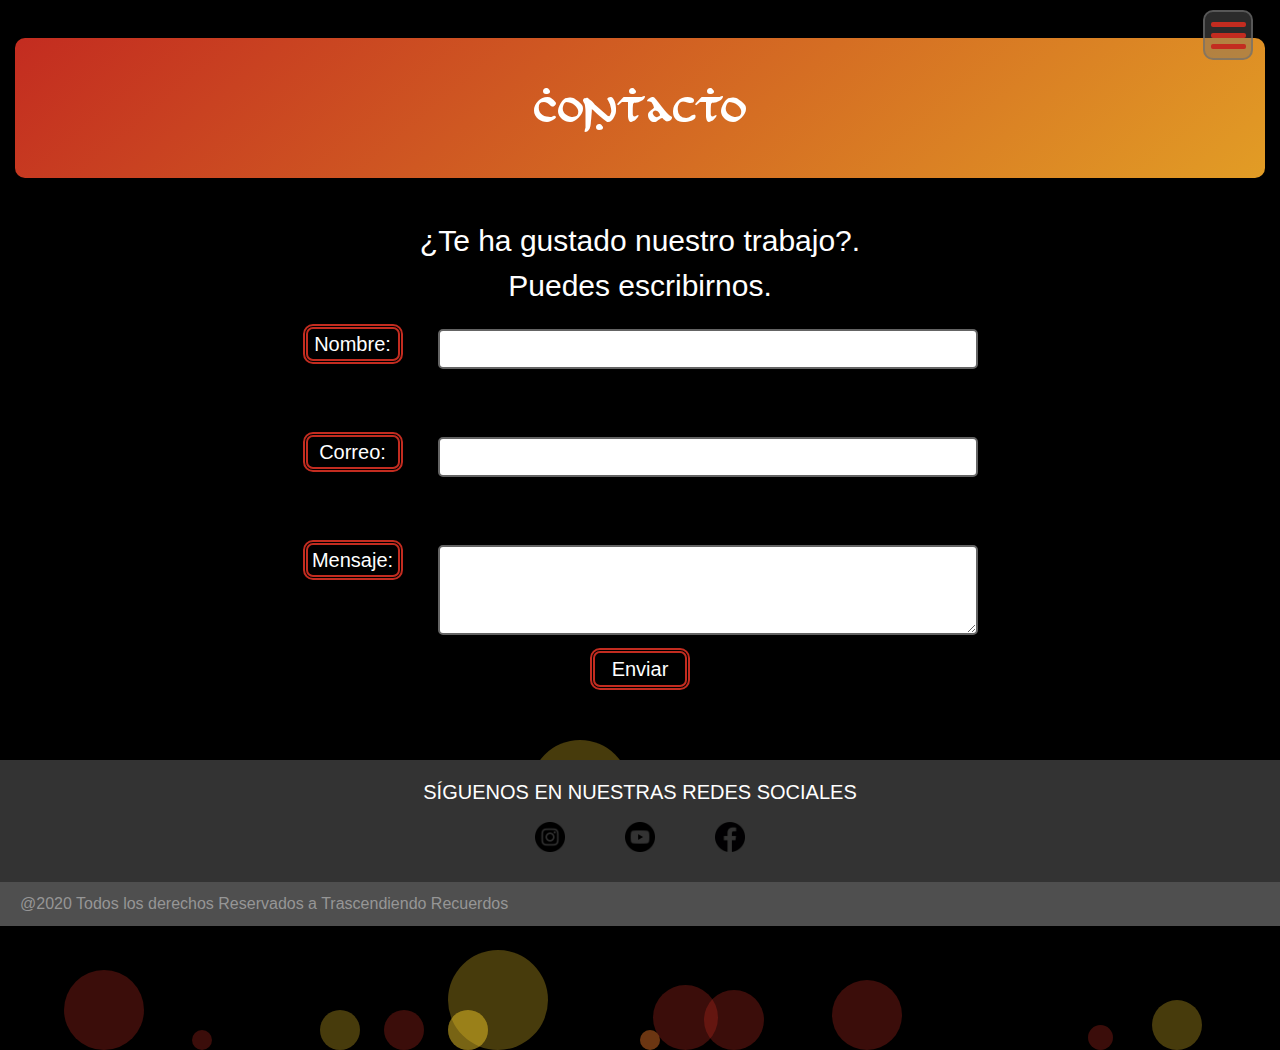
==== contacto.html @ 5413ba05 "aqui vamos" ====
<!DOCTYPE html>
<html lang="es">
<head>
    <meta charset="UTF-8">
    <meta name="viewport" content="width=device-width, initial-scale=1.0">

    <!-- boststrap -->
    <link rel="stylesheet" href="style´s/bootstrap.min.css">
    <!-- css -->
    <link rel="stylesheet" href="style´s/style.css">
    <!-- animate -->
    <link rel="stylesheet" href="https://cdnjs.cloudflare.com/ajax/libs/animate.css/4.1.1/animate.min.css"/>


    <title>Trascendiendo Recuerdos</title>
    <link rel="icon" href="images/iconlogo.png">

</head>
<body>
<!-- loading -->
<div class="contenedor_loader">
    <div class="loader"></div>
</div>
<!-- menu -->
    <div class="hamburger">
        <div class="_layer -top"></div>
        <div class="_layer -mid"></div>
        <div class="_layer -bottom"></div>
    </div>
    <nav class="menuppal" id="firsorder">
        <ul>
          <li><a href="./inicio.html">Inicio</a></li>
          <li><a href="./nosotros.html">Nosotros</a></li>
          <li><a href="./contenido.html">Contenido</a></li>
          <li><a href="./galeria.html">Galeria</a></li>
          <!-- <li><a href="">Contacto</a></li> -->
        </ul>
      </nav>
<!-- cierre menu -->


<!-- contacto -->
<div class="titulos col-lg-12 col-md-12 col-sm-12"><h1>Contacto</h1></div>

    
            
<!-- Formlario principal -->
    <div class="fondocontacto">
            <div class="col-lg-7 col-md-6 col-sm-12 formulario">
                <p class="cont">¿Te ha gustado nuestro trabajo?. <br> Puedes escribirnos.</p>
                <div class="burbujas">
                    <div class="burbuja"></div>
                    <div class="burbuja"></div>
                    <div class="burbuja"></div>
                    <div class="burbuja"></div>
                    <div class="burbuja"></div>
                    <div class="burbuja"></div>
                    <div class="burbuja"></div>
                    <div class="burbuja"></div>
                    <div class="burbuja"></div>
                    <div class="burbuja"></div>
                    <div class="burbuja"></div>
                    <div class="burbuja"></div>
                    <div class="burbuja"></div>
                    <div class="burbuja"></div>
                    <div class="burbuja"></div>
                </div>
                
                <form id="form">                   
                    <div class="col-lg-12 col-md-12 col-sm-12 formweb">    
                        <div class="contenedorForm">
                            <label for="nombre">Nombre:</label>
                            <input class="campoTexto" type="text" required id="nombre" name="nombre">
                        </div>
                        <div class="contenedorForm">
                            <label for="email">Correo:</label>
                            <input class="campoTexto" type="email" required id="email" name="mail">
                        </div>
                        <div class="contenedorForm">
                            <label for="mensaje">Mensaje:</label>
                            <textarea class="campoTexto" id="mensaje" required></textarea>
                        </div>
                        <input type="submit" value="Enviar" class="enviar-btn">                           
                    </div>
                    
    <!-- Formulario para móviles -->
                    <div id="formMobile">
                        <input type="radio" name="radio-1" class="radio" id="radioNombre">
                        <label for="radioNombre">Nombre:</label>
                        <input type="text" id="nombreMobile" class="campoTexto" required placeholder="nombre completo">
                        <input type="radio" name="radio-2" class="radio" id="radioEmail">
                        <label for="radioEmail">Correo:</label>
                        <input type="email" id="emailMobile" class="campoTexto" required placeholder="correo electronico">
                        <input type="radio" name="radio-3" class="radio" id="radioMensaje">
                        <label for="radioMensaje">Mensaje:</label>
                        <textarea id="mensajeMobile" class="campoTexto" required placeholder="mensaje.."></textarea>
                        <input type="submit" value="enviar" class="enviar-btn">
                    </div>
                </form>
            </div>
        
    

    <!-- redes sociales -->
                <!-- <div class="col-lg-12 col-md-12 col-sm-12 facebook">
                    <iframe src="https://www.facebook.com/plugins/page.php?href=https%3A%2F%2Fwww.facebook.com%2FTrascendiendo-Recuerdos-112455130474480&tabs&width=340&height=130&small_header=false&adapt_container_width=false&hide_cover=false&show_facepile=false&appId" width="340" height="130" style="border:none;overflow:hidden" scrolling="no" frameborder="0" allowfullscreen="true" allow="autoplay; clipboard-write; encrypted-media; picture-in-picture; web-share"></iframe>
                </div> -->
            <!-- <div class="col-lg-4 col-md-6 col-sm-12 redes">
                <div class="item">
                    <a href="https://www.instagram.com/trascendiendorecuerdos/?hl=es-la" target="blank">
                    <img src="SVG´S/instagram.svg"></a>
                </div>
                <div class="item">
                    <a href="https://www.youtube.com/channel/UCkAaKabxObjPV-yRqXWK7kQ" target="blank">
                    <img src="SVG´S/youtube.svg"></a>
                </div>
                <div class="item">
                    <a href="https://www.facebook.com/trascendiendo.recuerdos.3" target="blank">
                    <img src="SVG´S/facebook.svg"></a>
                </div>
            </div> -->
        </div>
        <div class="burbujas">
            <div class="burbuja"></div>
            <div class="burbuja"></div>
            <div class="burbuja"></div>
            <div class="burbuja"></div>
            <div class="burbuja"></div>
            <div class="burbuja"></div>
            <div class="burbuja"></div>
            <div class="burbuja"></div>
            <div class="burbuja"></div>
            <div class="burbuja"></div>
            <div class="burbuja"></div>
            <div class="burbuja"></div>
            <div class="burbuja"></div>
            <div class="burbuja"></div>
            <div class="burbuja"></div>
          </div>

        <footer>
            <h5>SÍGUENOS EN NUESTRAS REDES SOCIALES</h5>
                    
            <div class="redessocial">
                <a href="https://www.instagram.com/trascendiendorecuerdos/" target="blank"><img src="images/instagram.png" alt="instagram"></a>
                <a href="https://www.youtube.com/channel/UCkAaKabxObjPV-yRqXWK7kQ" target="blank"><img src="images//youtube.png" alt="youtube"></a>
                <a href="https://www.facebook.com/trascendiendo.recuerdos.3" target="blank"><img src="images//facebook.png" alt="facebook"></a>     
            </div>       
            <div class="col-lg-12 col-md-12 col-sm-12 container-footer">
                <div class="copyright">@2020 Todos los derechos Reservados a Trascendiendo Recuerdos</div>
            </div>      
        </footer>
        
<!-- cierre contacto -->


    <script src="js/scrip.js"></script>
    <script src="https://cdnjs.cloudflare.com/ajax/libs/jquery/3.4.1/jquery.min.js"></script>

</body>
</html>
---- style´s/style.css ----
*{
    box-sizing: border-box;
    display: block;
}
body{
    height: 100%;
    background-color: black;
    background-repeat: no-repeat;
    background-size: 100%;
    font-family: 'Lucida Sans', 'Lucida Sans Regular', 'Lucida Grande', 'Lucida Sans Unicode', 'Arial', Verdana, sans-serif;
}
::-webkit-scrollbar{
    width: 10px;
    background-color: gray;
}
::-webkit-scrollbar-thumb{
    background-color:#242424;
    border-radius: 10px;
}
/* tipografia First Order */
@font-face{
    font-family: 'firsorder';
    src: url(../tipografias/firstorder.ttf);
}
title{
    display: none;
}
/* titulo */
.titulos{
    width: 100%;
    display: flex;
    justify-content: center;
}
.titulos h1{
    background: linear-gradient(-40deg,#c32c20, #ecc227, #ecc227,#c32c20);
    background-size: 400% 400%;
    animation: gradient 10s ease infinite;
    font-family: 'firsorder';
    font-size: 50px;
    color: white;
    border-radius: 10px;
    margin: 20px 0;
    width: 100%;
    height: auto;
    padding: 40px;
    display: grid;
    align-content: center;
    text-align: center;
}
@keyframes gradient {
	0% {
		background-position: 0% 50%;
	}
	50% {
		background-position: 100% 50%;
	}
	100% {
		background-position: 0% 50%;
	}
}
/* loading */
.contenedor_loader{
    background-color: black;
    position: fixed;
    width: 100%;
    height: 105%;
    margin-top: -18px;
    z-index: 10000;
    transition: all 1.5s;
    display: flex;
    align-items: center;
    justify-content: center;
}
.loader, .loader::before, .loader::after{
    border-radius: 50%;
    width: 2.5em;
    height: 2.5em;
    color: #c32c20;
    animation: loader 2s infinite ease-in-out;
}
.loader{
    color: #ecc227;
    font-size: 15px;
    position: relative;
    animation-delay: -0.16s;
}
.loader::before, .loader::after{
    content: '';
    position: absolute;
    top: 0;
}
.loader::before{
    left: -3.5em;
    animation-delay: -0.32s;
}
.loader::after{
    left: 3.5em;
}
@keyframes loader{
    0%,
    80%{
        color: #c32c20;
        box-shadow: 0 2.5em 0 -1.5em;
    }
    40%{
        color: #ecc227;
        box-shadow: 0 2.5em 0 0;
    }
    60%{
        color: #c32c20;
    }
}
/* menu */
.hamburger{
    position: fixed;
    background-color: unset;
    border: solid 2px  rgba(111, 111, 111, 0.652);
    background-color: rgba(111, 111, 111, 0.385);
    border-radius: 10px;
    left: 94%;
    top: 10px;
	height: 50px;
	width: 50px;
	padding: 10px 6px;
	z-index: 1000;
	cursor: pointer;
}
.hamburger.is-active{
  background-color: unset;
}
._layer{
    background: #c32c20;
    border-radius: 2px;
	margin-bottom: 6px;
	width: 35px;
	height: 5px;
	opacity: 1;
	-webkit-transition: all 0.5s;
	transition: all 0.5s;
}
.hamburger:hover .-top{
	-webkit-transform:translateY(-80%); /*no eliminar*/
	-ms-transform:translateY(-80%); /*no eliminar*/
	transform:translateY(-80%); /*no eliminar*/
}
.hamburger:hover .-bottom{
	-webkit-transform:translateY(80%); /*no eliminar*/
	-ms-transform:translateY(80%); /*no eliminar*/
	transform:translateY(80%); /*no eliminar*/
}
.hamburger.is-active .-top{
	-webkit-transform:translateY(100%) rotate(45deg); /*no eliminar*/
	-ms-transform:translateY(200%) rotate(45deg); /*no eliminar*/
	transform:translateY(200%) rotate(45deg); /*no eliminar*/
}

.hamburger.is-active .-mid{
	opacity:0; /*no eliminar*/
}
.hamburger.is-active .-bottom{
	-webkit-transform:translateY(-280%) rotate(135deg); /*no eliminar*/
	-ms-transform:translateY(-280%) rotate(135deg); /*no eliminar*/
	transform:translateY(-280%) rotate(135deg); /*no eliminar*/
}
.menuppal.is_active{
    transform: translate3d(0px, 55%, 0px); /*no eliminar*/
}
.menuppal{
    background-color: rgba(111, 111, 111, 0.652);
    border: double 5px white;
    border-radius: 20px;
    height: auto;
    width: 30%;
    left: 35%;
    overflow-y: scroll;
    position: fixed;
    transform: translate3d(-1000px, -100%, 0px);
    transition: 1s;
    overflow: hidden;
    z-index: 999;
}
.menuppal ul li { 
    list-style: none;
	text-align:center;
	font-size: 30px;
    margin-top: 10px;
    font-family: 'firsorder';
}
.menuppal ul li a{
    text-decoration:none;
    margin: 15px auto;
    color: #c32c20;
}
.menuppal ul li a:hover{
    text-decoration:none;
    color: #ecc227;
}
/* cierre menu */

/* inicio */
.fondoinicio{
    content: '';
    background-image: url(../images/Sótano.jpg);
    background-attachment: fixed;
    background-position: center;
    background-repeat: no-repeat;
    background-size: cover;
    filter: brightness(0.2);
    transition: all 1s ease-in-out;
}
.fondoinicio:hover{
    filter: brightness(1);
}
.logotipo{
    height: 640px;
    width: 100%;
    padding-top: 40px;
    animation: movimiento 5s linear infinite;
}
.logotipo img{
    display: flex;
    height: 500px;
    width: auto;
    margin-left: auto;
    margin-right: auto;
}
/* slider */
.slimages{
    background-color: unset;
    display: flex;
    justify-content: center;
    margin: 40px auto 0 auto;
}
#fotos{
    width: 400px;
    height: 400px;
    border-radius: 10px;
    border: double 4px #c32c20;
    animation: slide 15s infinite alternate;
    animation-play-state: running;
    animation-timing-function: linear;
    transition: all 2s ease;
    transition: all .5s ease-in-out;
}
#fotos:hover{
    animation-play-state: paused;
    transition: all .5s ease-in-out;
    transform: scale(1.3);
    z-index: 100;
}
@keyframes slide{
    0%{
        width: 300px;
        height: 400px;
        background-image: url(../images/lasombrerona.jpg);
        background-repeat: no-repeat;
        background-size: cover;
    }
    30%{
        width: 300px;
        height: 400px;
        background-image: url(../images/lasombrerona.jpg);
        background-repeat: no-repeat;
        background-size: cover;
    }
    40%{
        width: 300px;
        height: 400px;
        background-image: url(../images/juanmachete.jpg);
        background-repeat: no-repeat;
        background-size: cover;
    }
    50%{
        width: 300px;
        height: 400px;
        background-image: url(../images/juanmachete.jpg);
        background-repeat: no-repeat;
        background-size: cover;
    }
    60%{
        width: 300px;
        height: 400px;
        background-image: url(../images/latunda.jpg);
        background-repeat: no-repeat;
        background-size: cover;
    }
    70%{
        width: 300px;
        height: 400px;
        background-image: url(../images/latunda.jpg);
        background-repeat: no-repeat;
        background-size: cover;
    }
    90%{
        width: 300px;
        height: 400px;
        background-image: url(../images/venadodeoro.jpg);
        background-repeat: no-repeat;
        background-size: cover;
    }
    100%{
        width: 300px;
        height: 400px;
        background-image: url(../images/venadodeoro.jpg);
        background-repeat: no-repeat;
        background-size: cover;
    }
}

/* cierre */
.frase{
    text-align: center;
    padding: 50px;
    color: white;
    margin: 20px auto;
}
.frase h2{
    margin: 0 20px;
}
.manual{
    margin: 0 0 50px 0;
}
.libro{
    background-color: unset;
    display: flex;
    align-content: center;
    justify-content: center;
}
.libro embed{
    width: 100%;
    height: 400px;
}
@media screen and (max-width: 800px){
    .libro embed{
        width: 60%;
        height: 50vh;
    }
    .frase{
        padding: 5px;

    }
    .frase h2{
        font-size: 20px;
    }
}
/* cierre inicio */



/* nosotros */
/* .bannernos{
    background-image: url(../images/nosotrosbanner.jpg);
    height: 500px;
    width: 98%;
    margin: 0 auto;
    background-attachment: fixed;
    background-position: center;
    background-repeat: no-repeat;
    background-size: cover;
    margin-top: 20px;
} */
.nos{
    background-image: url(../images/nosotrosbanner.jpg);
    background-attachment: fixed;
    background-position: center;
    background-repeat: no-repeat;
    background-size: cover;
    padding: 10%;
}
.bannernos h1{
    font-family: firs order;
    font-size: 100px;
    display: flex;
    color: white;
    justify-content: center;
}
.informacion{
    background-color: black;
    display: block;
    align-items: center;
    width: 100%;
    height: auto;
    color: white;
    padding: 40px 0;
    /* border-bottom: solid 2px #ecc227;
    border-top: solid 2px #ecc227; */
    /* border-left: solid 2px  #c32c20;
    border-right: solid 2px  #c32c20; */
}
.informacion h2{
    margin: 30px;
    text-align: center;
}
.informacion p{
    font-size: 20px;
    text-align: center;
    margin: 50px 50px;
}
.contenedor1{
    display: flex;
    background-color: unset;
    margin-top: -20px;
}
.miviob{
    background-color: black;
    display: block;
    align-items: center;
    width: 100%;
    height: auto;
    left: 12%;
    color: white;
    border-bottom: solid 2px #c32c20;
    border-top: solid 2px #c32c20;
    border-left: solid 2px  #ecc227;
    border-right: solid 2px  #ecc227;
}
.miviob h4{
    text-align: center;
    margin: 30px auto;
}
.miviob p{
    text-align: center;
}
.miviob:hover{
    background: rgb(150, 150, 150);
    color: white;
    transform: scale(1.3);
    transition: all 1s ease;
    position: relative;
    z-index: 30;
}
.equipo{
    margin: 50px 0;
}
/*targetas*/
.contenedor{
    display: grid;
    grid-template-columns: repeat(3, 1fr);
    padding: 20px 100px;
    width: 100%;
    height: auto;
    align-content: center;
    text-align: center;
    /* justify-items: center;
    align-items: center; */
}
.card{
    width: 300px;
    height: 300px;
    overflow: hidden;
    margin: 5px auto;
    padding: 10px 15px;
    border-radius: 2%;
    border: solid 2px rgba(255, 0, 0, 0.145);
    transition: all .5s ease;
    box-shadow: 0px 1px 5px 0px  #c32c20;
    text-align: center;
    background: linear-gradient(-135deg,  #c32c20, #ecc227);
}
.card:hover{
    height: 450px;
    width: 280px;
    border-radius: 5px;
    box-shadow: 0px 2px 10px  rgba(255, 0, 0, 0.145);
}
.card-encabezado img{
    position: relative;
    border-radius: 50%;
    display: block;
    width: 90%;
    height: 85%;
    border-top: 8px solid #c32c20;
    border-bottom: 8px solid #9b231a;
    object-fit: cover;
    margin: auto;
    transition: all 0.5s ease;
}
.card-iconos{
    width: 100%;
    height: auto;
    display: flex;
    margin-top: 0px;
    justify-content: center;
    position: relative;
    list-style: none;
}
.card-iconos img{
    width: 80%;
    height: auto;
    margin-top: 10px;
}
.card-iconos li{
    border-radius: 50%;
    height: 50px;
    width: 50px;
    padding-left: 8px;
    padding-top: 0px;
    margin-top: -20px;
    margin-bottom: 15px;
    text-align: center;
    transform: scale(0);
    transition: all 0.5s ease;
    border-bottom: solid 2px rgba(255, 255, 255, 0.707);
}
.desplazar{
    opacity: 0;
    transition: all .5s ease;
    transform: translateY(-45px);
}
.agrandar{
    transform: scale(0);
    opacity: 0;
    transition: all .5s ease;
}
.card:hover .agrandar{
    opacity: 1;
    transform: scale(1);
}
.card:hover .desplazar{
    opacity: 1;
    transform: translateY(0px);
}
.card-iconos li a{
    color: white;
    width: 100%;
    height: auto;
    border-radius: 50%;
    display: block;
    transition: all 0.5 ease;
}
.fas{
    color: black;
    text-decoration: none;
}
.card-iconos li a:hover{
    transform: scale(1.2);
}
.card-iconos li:nth-child(1){
    transition-delay: 0.2s;
}
.card-iconos li:nth-child(2){
    transition-delay: 0.3s;
}
.card-iconos li:nth-child(3){
    transition-delay: 0.4s;
}
.desplazar:nth-child(1){
    transition-delay: .1s;
}
.desplazar:nth-child(2){
    transition-delay: .2s;
}
.desplazar:nth-child(3){
    transition-delay: .4s;
}
.info-personal:nth-child(1){
    font-size: 20px;
    font-weight: bold;
    margin-top: -40px;
    margin-bottom: 10px;
}
.info-personal:nth-child(3){
    margin-top: -8px;
}
.card-acciones{
    text-align: center;

}
.botones{
    font-size: 15px;
    font-family: firs order;
    border: solid 2px #c32c20;
    border-radius: 50px;
    box-shadow: 0 0 4px #ecc227;
    width: 50%;
    height: auto;
    margin: auto;
    display: flex;
    align-items: center;
    justify-content: center;
    background: linear-gradient(100deg,#ecc227, #c32c20);
}
.botones:hover{
    cursor: pointer;
    width: 80%;
    height: 30px;
    font-size: 20px;
}
/* cierre nosotros */



/* contenido */
.cajv{
    background-color: unset;
    display: flex;
    margin: 10px 10px;
}
.video-gallery{
    background-color: unset;
    height: 600px;
    width: 60%;
    display: inline;

}
iframe{
    background-color: unset;
    position: absolute;
	height: 500px;
    width: 118%;
    align-content: center;
}
.video{
    background-color: unset;
    height: auto;
    max-height: 500px;
    margin: 10px 0px;
	opacity: 0;
    position: absolute;
}
input[type="radio"]{
	opacity: 0;
	position: fixed;
}
.pites{
    background-color: rgb(115, 115, 115, .5);
    border: double 5px red;
    border-radius: 10px;
    width: 120px;
    color: white;
	font-size: 30px;
	padding: 0 10px;
    position: relative;
    margin-left: 50px;
    z-index: 50;
    cursor: pointer;
}
.pites:hover{
    transform: scale(1.1);
    transition: all .5s ease;
}
input[type="radio"]:checked+label{
    color: #ecc227;
}
:before content{
    left: 0;
	top: 12px;
	position: absolute;
}
:after content{
    clear: both;
	display: table;
}
#video-1:checked ~ .video-1, #video-2:checked ~ .video-2, #video-3:checked ~ .video-3{
	display: block;
    height: auto;
	opacity: 1;
	width: 50%;
}
.sinopsis{
    background-color: unset;
    color: white;
    text-align: center;
    font-size: 20px;
    width: 40%;
    height: auto;
    padding: 0 auto;
    top: 20px;
    padding: 100px 50px;
}
.sinopsis h4{
    font-size: 40px;
    margin: 0 50px;
}
.tiperso{
    margin: 50px 0;
}
.unay{
    width: 100%;
    height: auto;
    text-align: center;
    border-bottom: double 5px  #c32c20;
}
.unay img{
    width: 28%;
    height: auto;
    margin: 0 80px;
    float: left;
}
.unay p{
    font-size: 20px;
    color: white;
    margin-right: 30px;
    text-align: right;
}
.unay h4{
    font-size: 40px;
    color: white;
    margin: 0 0 50px 0;
}
.mandingas{
    width: 100%;
    height: auto;
    text-align: center;
    margin: 100px 0;
    border-bottom: double 5px  #c32c20;
}
.mandingas img{
    width: 20%;
    height: auto;
    margin: 0 80px;
    float: right;
}
.mandingas p{
    font-size: 20px;
    color: white;
    margin-left: 30px;
    text-align: left;
}
.mandingas h4{
    font-size: 40px;
    color: white;
    margin: 0 0 50px 0;
}
/* transformaciones */
.cajPer{
    background-color: unset;
    display: flex;
    margin: 10px 10px;
}
.animales{
    background-color: unset;
    height: auto;
    width: 100%;
    display: inline;
}
.animales img{
    width: 20%;
    height: auto;
}
.animal img{
    background-color: unset;
    position: absolute;
	height: auto;
    width: 100%;
    align-content: center;
}
.animal{
    background-color: unset;
    /* width: 100%;
    height: auto; */
    max-height: 500px;
	opacity: 0;
    position: absolute;
}
input[type="radio1"]{
	opacity: 0;
	position: fixed;
}
.tones{
    background-color: rgb(115, 115, 115, .5);
    border: double 2px red;
    border-radius: 50%;
    width: 60px;
    height: 60px;
    position: relative;
    padding: 4px;
    margin: 0 20px;
    cursor: pointer;
}
.tones img{
    width: 45px;
    height: auto; 
}
.tones:hover{
    transform: scale(1.1);
    transition: all .5s ease;
}
#animal-1:checked ~ .animal-1, #animal-2:checked ~ .animal-2, #animal-3:checked ~ .animal-3, #animal-4:checked ~ .animal-4{
    display: block;
    position: absolute;
    margin-top: 20px;
    height: auto;
	opacity: 1;
    width: 90%;
    transition: all 2s ease;
}
.hada{
    background-color: unset;
    color: white;
    text-align: center;
    width: 100%;
    height: auto;
    padding: 0 auto;
}
.hada h4{
    font-size: 40px;
    margin: 0 0 50px 0;
}
.hada p{
    font-size: 20px;
    text-align: right;
    margin-right: 20px;
}
@media (max-width: 800px){
    .cajv{
        display: block;
    }
    .video-gallery{
        height: 380px;
        width: 100%;
        display: flex;
    }
    iframe{
        margin-top: 40px;
        height: 300px;
        width: 200%;
    }
    .pites{
        font-size: 20px;
        margin-left: 10px;
        height: 35px;
    }
    .sinopsis{
        font-size: 20px;
        width: 100%;
        padding: 0 5px;
    }
    .unay img{
        width: 100%;
        height: auto;
        margin: 0 0;
    }
    .mandingas img{
        width: 100%;
        height: auto;
        margin: 0 0;
    }
    .unay p{
        margin: 0 5px;
        font-size: 15px;
        text-align: center;
    }
    .mandingas p{
        margin: 0 5px;
        font-size: 15px;
        text-align: center;
    }
    .hada p{
        margin: 0 5px;
        font-size: 15px;
        text-align: center;
    }
    .cajPer{
        background-color: unset;
        display: grid;
        margin: 0px 0px;
    }
    .animales{
        background-color: unset;
        height: 60vh;
        width: 100%;
        display: inline-flex;
    }
    .tones{
        width: 50px;
        height: 50px;
        padding: 1px;
        margin: 0 auto;
    }
    .animal img{
        height: auto;
        width: 100%;
        margin: 50px 0;
    }
}
/* cierre */


/* fondo galeria */
.burbuja{
    border-radius: 50%;
    opacity: 0.3;
    position: absolute;
    z-index: -5;
    bottom: -150px;
    animation: burbujas 3s linear infinite;
}
.burbuja:nth-child(1){
    width: 80px;
    height: 80px;
    left: 5%;
    animation-duration: 3s;
    animation-delay: 3s;
    background-color: #c32c20;
}
.burbuja:nth-child(2){
    width: 100px;
    height: 100px;
    left: 35%;
    animation-duration: 3s;
    animation-delay: 5s;
    background-color:#ecc227;
}
.burbuja:nth-child(3){
    width: 20px;
    height: 20px;
    left: 15%;
    animation-duration: 1.5s;
    animation-delay: 7s;
    background-color: #c32c20;
}
.burbuja:nth-child(4){
    width: 50px;
    height: 50px;
    left: 90%;
    animation-duration: 6s;
    animation-delay: 3s;
    background-color:#ecc227;
}
.burbuja:nth-child(5){
    width: 70px;
    height: 70px;
    left: 65%;
    animation-duration: 3s;
    animation-delay: 1s;
    background-color: #c32c20;
}
.burbuja:nth-child(6){
    width: 20px;
    height: 20px;
    left: 50%;
    animation-duration: 4s;
    animation-delay: 5s;
    background-color:#ecc227;
}
.burbuja:nth-child(7){
    width: 20px;
    height: 20px;
    left: 50%;
    animation-duration: 4s;
    animation-delay: 5s;
    background-color: #c32c20;
}
.burbuja:nth-child(8){
    width: 100;
    height: 100px;
    left: 52%;
    animation-duration: 5s;
    animation-delay: 5s;
    background-color:#ecc227;
}
.burbuja:nth-child(9){
    width: 65px;
    height: 65px;
    left: 51%;
    animation-duration: 3s;
    animation-delay: 2s;
    background-color: #c32c20;
}
.burbuja:nth-child(10){
    width: 40px;
    height: 40px;
    left: 35%;
    animation-duration: 3s;
    animation-delay: 4s;
    background-color:#ecc227;
}
.burbuja:nth-child(11){
    width: 25px;
    height: 25px;
    left: 85%;
    animation-duration: 3s;
    animation-delay: 5s;
    background-color:#c32c20;
}
.burbuja:nth-child(12){
    width: 40px;
    height: 40px;
    left: 25%;
    animation-duration: 5s;
    animation-delay: 3s;
    background-color:#ecc227;
}
.burbuja:nth-child(13){
    width: 40px;
    height: 40px;
    left: 30%;
    animation-duration: 5s;
    animation-delay: 4s;
    background-color:#c32c20;
}
.burbuja:nth-child(14){
    width: 40px;
    height: 40px;
    left: 35%;
    animation-duration: 2s;
    animation-delay: 4s;
    background-color:#ecc227;
}
.burbuja:nth-child(15){
    width: 60px;
    height: 60px;
    left: 55%;
    animation-duration: 7s;
    animation-delay: 4s;
    background-color:#c32c20;
}
@keyframes burbujas{
    0%{
        bottom: 0;
        opacity: 0;
    }
    25%{
        transform: translateX(30px);
    }
    50%{
        opacity: .4;
    }
    100%{
        bottom: 100vh;
        opacity: 0;
    }
}
@keyframes movimiento{
    0%{
        transform: translateY(0);
    }
    50%{
        transform: translateY(30px);
    }
    100%{
        transform: translateY(0);
    }
}
/* galeria */
.gallery{
    background-color: unset;
    margin: 10px 20px;
    padding: 5px;
    display: flex;
    justify-content: center;
}
.gallery img{
    border: double 2px #c32c20;
    border-radius: 10px;
    margin: 10px;
    padding: 2px;
    width: 100%;
    height: auto;
}
.minimi{
    background-color: unset;
    margin-bottom: 30px;
}
.minimi iframe{
    background-color: unset;
    width: 160px;
    height: 30px;
    margin: 10px 0;
}
/* cierre galeria */



/* contacto */
.fondocontacto{
    /* background-image: url(../images/fondocontacto.jpg); */
    background-repeat: no-repeat;
    background-size: cover;
    width: 100%;
    display: flex;
    padding: 20px 10px;
    justify-content: center;
}
.cont{
    text-align: center;
    font-size: 30px;
    color: white;
}
.formulario{
    background-color: unset;
    height: auto;
}
.contenedorForm {
    background-color: unset;
    width: 100%;
    height: 108px;
}
.campoTexto {
	width: 80%;
	height: 40px;
	font-size: 15px;
    display: flex;
    float: right;
    margin: 5px 0;
    border-radius: 5px;
    border: solid 2px rgb(100, 100, 100);
}
#mensaje {
    height: 90px;
    max-height: 150px;
    min-height: 90px;
}
.enviar-btn {
    width: 100px;
    background-color: unset;
    color: white;
    border: double 5px #c32c20;
    font-size: 20px;
    border-radius: 10px;
    cursor: pointer;
    margin-top: 20px;
    margin: 0 auto;
}
.enviar-btn:hover {
    opacity: 1;
    transform: scale(1.1);
    transition: all .5s ease;
    color:  #ecc227;
}
.enviar-btn:active {
	outline: none;
	color:#c32c20;
}
#formMobile {
	display: none;
}
label {
	background: unset;
    border-radius: 10px;
    border: double 5px #c32c20;
	width: 100px;
	height: auto;
	text-align:center;
	color: white;
    font-size: 20px;
    cursor: pointer;
}
label:hover{
    transform: scale(1.1);
    transition: all .5s ease;
    color:  #ecc227;
}
/* reses sociales */
/* .redes{
    background-color: tomato;
    width: 100%;
    height: auto;
    display: flex;
}
.facebook{
    background-color: teal;
    display: block;
}
.item{
    background-color: unset;
    display: block;
    margin-top: 37px;
    width: 40%;
    height: 80px;
    border: double 5px #c32c20;
    border-radius: 100%;
    padding-left: 10px;
}
.item:hover{
    transform: scale(1.1);
    transition: all .5s ease;
}
.redes img{
    display: flex;
    background-color: unset;
    width: 50px;
    height: auto;
    margin-top: 10px;
} */

@media screen and (max-width:800px) {	
    /*Estilos para móviles*/
    .fondocontacto{
        display: block;
        padding: 0;
        justify-content: center;
    }
    .formweb{
        display: none;
    }
    .formulario p{
        font-size: 20px;
    }
	#formMobile {
        display: inline-block;
        background-color: unset;
        height: auto;
    }
	.radio {
		visibility: hidden;
		display: none;
	}
	label {
        width: 32%;
        height: auto;
        text-align:center;
        font-size: 20px;
    }
	.campoTexto {
        width: 100%;
        transition: .1s;
        margin: 10px auto;
        opacity: 0;
        display: block;
    }
    label {
        height: auto;
        font-size: 15px;
    }
    #mensajeMobile {
        width: 100%;
        height: 60px;
        max-height: 150px;
        min-height: 60px;
    }
	#radioNombre:checked ~ #nombreMobile {
		opacity:1;
	}
	#radioEmail:checked ~ #emailMobile {
		opacity:1;
	}
	#radioMensaje:checked ~ #mensajeMobile {
		opacity:1;
    } 
}
/* footer */
footer{
    background: #333333;
    width: 100%;
    height: auto;
    color:white;
    margin-top: 50px;
    text-align: center;
    padding: 20px 0;
}
.redessocial{
    display: flex;
    width: 100%;
    justify-content: center;
}
.redessocial img{
    position: relative;
    width: 30px;
    height: auto;
    margin: 10px 30px;
    animation: bounce;
}
.redessocial img:hover{
    background-color: white;
    border-radius: 50%;
    transform: scale(1.2);
    transition: all .5s ease;
}
.container-footer{
    background-color: rgb(79, 79, 79);
    color: rgb(150, 150, 150);
    text-align: left;
    float: left;
    margin-top: 20px;
    padding: 10px 20px;
}
.container-footer p{
    margin: 0 20px;
}






/* responsive */
@media screen and (max-width: 800px){
    body{
        background-size: unset;
    }
    
    .titulos h1{
        font-size: 30px;
        padding: 20px;
        width: 100%;
    }
/* menu */
    .hamburger{
        left: 82%;
        top: 90%;
        width: 42px;
        height: 40px;
    }
    ._layer{
        margin-bottom: 3px;
        width: 28px;
        height: 4px;
    }
    .menuppal{
        height: auto;
        width: 80%;
        left: 35px;
    }
    .menuppal ul li { 
        font-size: 35px;
        margin-top: 0px;
    }

/* logotipo */
    .logotipo img{
        height: 400px;
        margin-top: 50px;
    }
    .logotipo{
        height: 600px;
    }

    .contenedor1{
        display: block;
    }
    .manual{
        display: none;
    }
    .libro{
        display: none;
    }
    .bannernos h1{
        font-family: firs order;
        font-size: 50px;
    }
/* Mision Vision Objetivo */
    .informacion{
        width: 100%;
        height: auto;
    }
    .informacion p{
        font-size: 15px;
        margin: 5px 5px;
    }
    .miviob{
        width: 95%;
        height: auto;
        left: 3%;
    }
    .miviob:hover{
        height: auto;
        transform: scale(1.1);
        transition: all .5s ease;
    }
/* targetas */
    .contenedor{
        grid-template-columns: repeat(2, 4fr);
        padding: 0;
        margin-top: -40px;
    }
    .card{
        display: flex;
        width: 160px;
        height: 160px;
    }
    .card:hover{
        height: 290px;
        width: 150px;
    }
    .info-personal:nth-child(1){
        margin-top: -20px;
        margin-bottom: 5px;
        font-size: 12px;
        padding: 2px;
    }
    .info-personal:nth-child(3){
        margin-top: -10px;
        margin-bottom: 5px;
    }
    .card-contenido{
        font-size: 12px;
        padding: 2px;
    }
    .botones{
        font-size: 10px;
        border-radius: 10px;
        width: 70%;
        height: auto;
        margin: -5px auto 0 auto;
    }
    .botones:hover{
        cursor: pointer;
        width: 90%;
        font-size: 10px;
    }
    .card-iconos{
        width: 100%;
        height: auto;
        margin-top: -2px;
    }
    .card-iconos img{
        width: 80%;
        height: auto;
        margin-top: -2px;
    }
    .card-iconos li{
        height: 40px;
        width: 40px;
        padding-left: 5px;
        padding-top: 10px;
    }
/* galerias */
    .burbujas{
        display: none;
    }
    .gallery{
        background-color: unset;
        margin: 40px 0;
        padding: 0;
        display: flex;
        justify-content: center;
    }
    .gallery img{
        border: double 2px #c32c20;
        border-radius: 10px;
        margin: 0px;
        padding: 2px;
        width: 100%;
        height: auto;
    }
    .minimi{
        background-color: unset;
        width: 50%;
    }
}
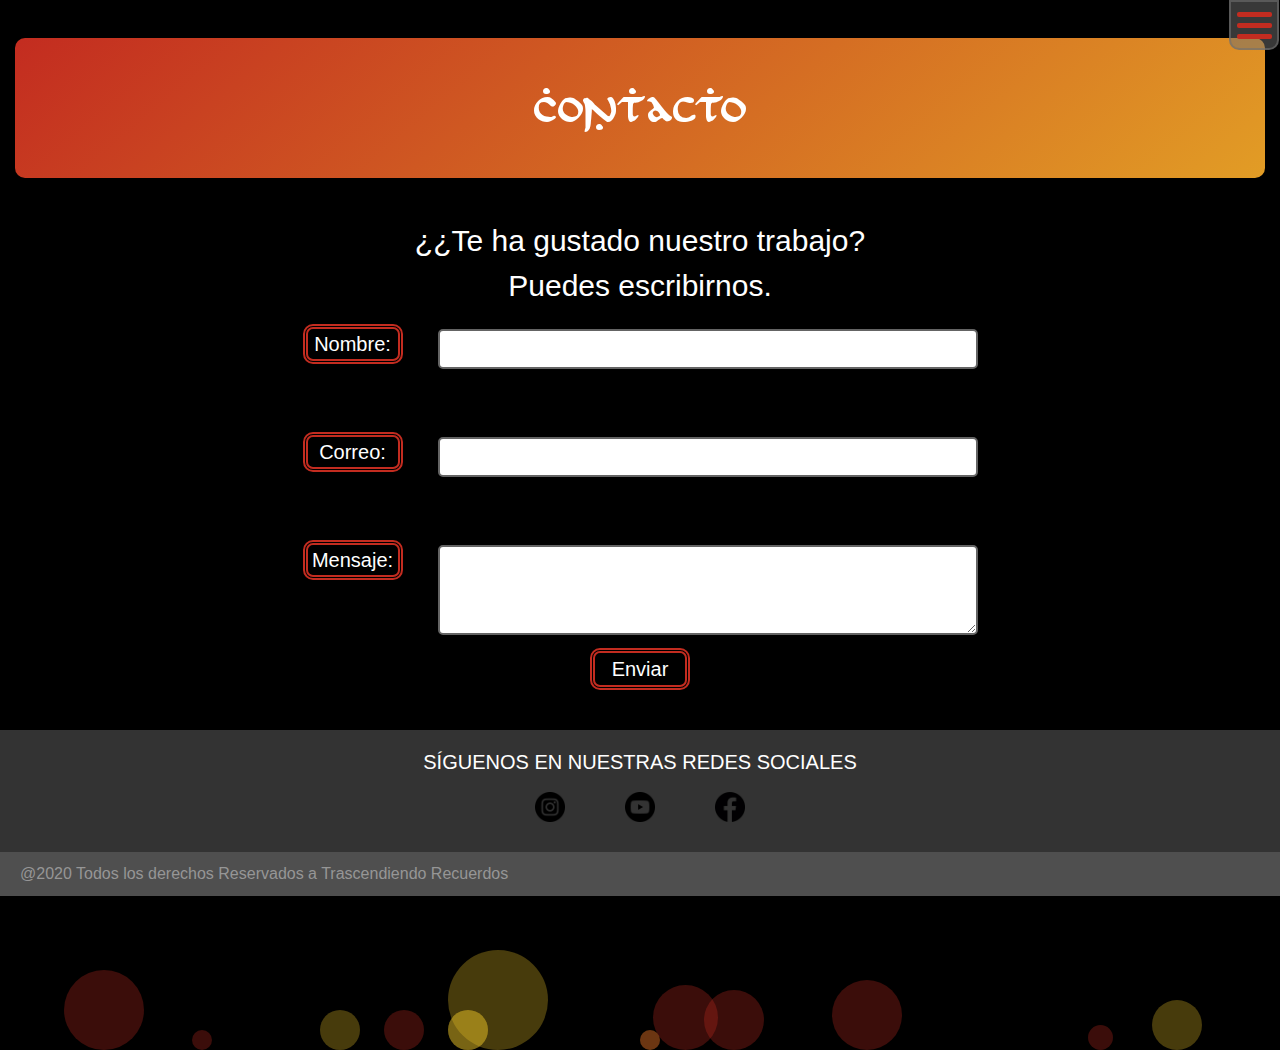
==== commit 268da246: "version-2" ====
--- a/contacto.html
+++ b/contacto.html
@@ -32,8 +32,11 @@
           <li><a href="./inicio.html">Inicio</a></li>
           <li><a href="./nosotros.html">Nosotros</a></li>
           <li><a href="./contenido.html">Contenido</a></li>
-          <li><a href="./galeria.html">Galeria</a></li>
-          <!-- <li><a href="">Contacto</a></li> -->
+          <li><a href="./galeria.html">Galería</a></li>
+          <li><a href="" style="color: #c32c20;">Contacto</a></li>
+          <div class="socialmenu">
+            <img src="./images/logo.png" alt="">
+        </div>
         </ul>
       </nav>
 <!-- cierre menu -->
@@ -47,7 +50,7 @@
 <!-- Formlario principal -->
     <div class="fondocontacto">
             <div class="col-lg-7 col-md-6 col-sm-12 formulario">
-                <p class="cont">¿Te ha gustado nuestro trabajo?. <br> Puedes escribirnos.</p>
+                <p class="cont">¿¿Te ha gustado nuestro trabajo? <br> Puedes escribirnos.</p>
                 <div class="burbujas">
                     <div class="burbuja"></div>
                     <div class="burbuja"></div>
--- a/style´s/style.css
+++ b/style´s/style.css
@@ -7,7 +7,7 @@
     background-color: black;
     background-repeat: no-repeat;
     background-size: 100%;
-    font-family: 'Lucida Sans', 'Lucida Sans Regular', 'Lucida Grande', 'Lucida Sans Unicode', 'Arial', Verdana, sans-serif;
+    font-family: 'Lucida Bright', 'Lucida Sans Regular', 'Lucida Grande', 'Lucida Sans Unicode', 'Arial', Verdana, sans-serif;
 }
 ::-webkit-scrollbar{
     width: 10px;
@@ -113,12 +113,11 @@
 /* menu */
 .hamburger{
     position: fixed;
-    background-color: unset;
-    border: solid 2px  rgba(111, 111, 111, 0.652);
-    background-color: rgba(111, 111, 111, 0.385);
-    border-radius: 10px;
-    left: 94%;
-    top: 10px;
+    border: solid 2px  rgba(111, 111, 111, 0.6);
+    background-color: rgba(111, 111, 111, 0.5);
+    border-radius: 0 0 10px 10px;
+    left: 96%;
+    top: 0px;
 	height: 50px;
 	width: 50px;
 	padding: 10px 6px;
@@ -126,7 +125,8 @@
 	cursor: pointer;
 }
 .hamburger.is-active{
-  background-color: unset;
+    background-color: rgba(60, 60, 60);
+    border: solid 2px white;
 }
 ._layer{
     background: #c32c20;
@@ -153,9 +153,8 @@
 	-ms-transform:translateY(200%) rotate(45deg); /*no eliminar*/
 	transform:translateY(200%) rotate(45deg); /*no eliminar*/
 }
-
 .hamburger.is-active .-mid{
-	opacity:0; /*no eliminar*/
+	opacity: 0; /*no eliminar*/
 }
 .hamburger.is-active .-bottom{
 	-webkit-transform:translateY(-280%) rotate(135deg); /*no eliminar*/
@@ -163,37 +162,70 @@
 	transform:translateY(-280%) rotate(135deg); /*no eliminar*/
 }
 .menuppal.is_active{
-    transform: translate3d(0px, 55%, 0px); /*no eliminar*/
+    transform: translate3d(0px, 0%, 0px); 
+    /*no eliminar*/
 }
 .menuppal{
-    background-color: rgba(111, 111, 111, 0.652);
-    border: double 5px white;
-    border-radius: 20px;
-    height: auto;
-    width: 30%;
-    left: 35%;
+    background-color: rgba(30, 30, 30);
+    border: solid 2px white;
+    border-right: unset;
+    border-radius: 15px 0 0 15px;
+    display: inline-flex;
+    text-align: center;
+    justify-content: center;
+    height: 100vh;
+    width: 25%;
+    left: 75%;
+    padding: 20px 0;
+    padding-top: 50px;
     overflow-y: scroll;
     position: fixed;
-    transform: translate3d(-1000px, -100%, 0px);
-    transition: 1s;
+    transform: translate3d(0px, 120%, 0px);
+    transition: .6s;
     overflow: hidden;
     z-index: 999;
 }
-.menuppal ul li { 
+.menuppal ul li{
+    text-align: center;
+    width: 100vw;
+	font-size: 30px;
+    font-family: 'firsorder';
+    border: solid 0.08em rgb(50, 50, 50);
+}
+.menuppal ul li:nth-child(1), .menuppal ul li:nth-child(2), .menuppal ul li:nth-child(3), .menuppal ul li:nth-child(4){
+    border-bottom: unset;
+}
+.menuppal ul li a{
     list-style: none;
-	text-align:center;
-	font-size: 30px;
-    margin-top: 10px;
-    font-family: 'firsorder';
-}
-.menuppal ul li a{
-    text-decoration:none;
+    color: #ecc227;
     margin: 15px auto;
-    color: #c32c20;
+    border-radius: 10px;
 }
 .menuppal ul li a:hover{
     text-decoration:none;
-    color: #ecc227;
+    color: #c32c20;
+    background: #ecc127c6;
+}
+.socialmenu{
+    margin: 30px 30px 0 0;
+    background: unset;
+    display: inline-flex;
+    width: 20vw;
+}
+.socialmenu img{
+    width: 120px;
+    margin: auto;
+    border-radius: 50%;
+    filter: grayscale(1);
+    box-shadow: white 0 0 8px;
+    -webkit-box-reflect: below 5px linear-gradient(transparent,transparent,#0006);
+}
+.socialmenu img:hover{
+    transition: all .3s ease-in;
+    box-shadow: white 0 0;
+    transform: scale(1.2);
+    filter: grayscale(0);
+    -webkit-box-reflect: unset;
 }
 /* cierre menu */
 
@@ -224,12 +256,12 @@
     margin-left: auto;
     margin-right: auto;
 }
-/* slider */
 .slimages{
     background-color: unset;
     display: flex;
     justify-content: center;
     margin: 40px auto 0 auto;
+    position: relative;
 }
 #fotos{
     width: 400px;
@@ -245,63 +277,28 @@
 #fotos:hover{
     animation-play-state: paused;
     transition: all .5s ease-in-out;
-    transform: scale(1.3);
+    transform: scale(1.1);
     z-index: 100;
 }
 @keyframes slide{
     0%{
         width: 300px;
         height: 400px;
-        background-image: url(../images/lasombrerona.jpg);
+        background-image: url(../images/elmohan.jpg);
         background-repeat: no-repeat;
         background-size: cover;
     }
-    30%{
-        width: 300px;
-        height: 400px;
-        background-image: url(../images/lasombrerona.jpg);
-        background-repeat: no-repeat;
-        background-size: cover;
-    }
-    40%{
-        width: 300px;
-        height: 400px;
-        background-image: url(../images/juanmachete.jpg);
-        background-repeat: no-repeat;
-        background-size: cover;
-    }
     50%{
-        width: 300px;
-        height: 400px;
-        background-image: url(../images/juanmachete.jpg);
-        background-repeat: no-repeat;
-        background-size: cover;
-    }
-    60%{
-        width: 300px;
-        height: 400px;
-        background-image: url(../images/latunda.jpg);
-        background-repeat: no-repeat;
-        background-size: cover;
-    }
-    70%{
-        width: 300px;
-        height: 400px;
-        background-image: url(../images/latunda.jpg);
-        background-repeat: no-repeat;
-        background-size: cover;
-    }
-    90%{
-        width: 300px;
+        width: auto;
         height: 400px;
         background-image: url(../images/venadodeoro.jpg);
         background-repeat: no-repeat;
         background-size: cover;
     }
     100%{
-        width: 300px;
+        width: auto;
         height: 400px;
-        background-image: url(../images/venadodeoro.jpg);
+        background-image: url(../images/bochica.jpg);
         background-repeat: no-repeat;
         background-size: cover;
     }
@@ -317,24 +314,101 @@
 .frase h2{
     margin: 0 20px;
 }
-.manual{
-    margin: 0 0 50px 0;
-}
-.libro{
-    background-color: unset;
-    display: flex;
-    align-content: center;
-    justify-content: center;
-}
-.libro embed{
+/*Botón Recursos*/
+.dropdown{
+    background: unset;
+    width: auto;
+    position: fixed;
+    top: 10%;
+    left: 91.5%;
+    z-index: 10;
+}
+.drop-button{
+    background-color: #ecc227;
     width: 100%;
+    color: #fff;
+    border: none;
+    border-radius: 10px 0 0 0;
+    font-family: firs order;
+    font-size: 1.6em;
+    cursor: pointer;
+}
+.drop-button:hover, drop-buttton:hover{
+    background-color: #c32c20;
+}
+.dropdown{
+    display: block;
+}
+.dropdown-content{
+    background: unset;
+    display: none;
+    z-index: 10;
+    text-align: center;
+}
+.dropdown-content img{
+    width: 35px;
+    height: 35px;
+    padding: 2px;
+    margin: auto;
+    background: white;
+    border-radius: 30%;
+    
+}
+.dropdown-content a{
+    color: white;
+    text-decoration: unset;
+    background: rgb(60, 60, 60);
+    border: solid 2px rgb(40, 40, 40);
+    font-size: 1.2em;
+    padding: 20px 10px;
+    position: relative;
+    left: -1%;
+    display: block;
+}
+.dropdown-content a:nth-child(1){
+    border-radius: 0 0 0 0;
+}
+.dropdown-content a:nth-child(4){
+    border-radius: 0 0 0 50px;
+}
+.dropdown-content a:hover{
+    background: rgb(121, 121, 121);
+}
+.show{
+    display: inline-block;
+}
+/* CIERRE BOTON */
+.fotosgiro{
+    background: unset;
+    width: 100%;
+    height: auto;
+}
+.box{
+    width: 180px;
+    height: 40vh;
+    margin: 20px auto 150px auto;
+    transform-style: preserve-3d;
+    animation: giro 30s linear infinite;
+}
+@keyframes giro{
+    0%{transform: perspective(0px) rotateY(0deg);}
+    0%{transform: perspective(0px) rotateY(360deg);}
+}
+.box span{
+    transform-origin: center;
+    transform-style: preserve-3d;
+    transform: rotateY(calc(var(--¡) * 450deg)) translateZ(250px);
+}
+.box span img{
+    position: absolute;
+    top: 0;
+    left: 0;
+    width: 300px;
     height: 400px;
+    object-fit: cover;
+    -webkit-box-reflect: below 0px linear-gradient(transparent,transparent,rgba(60, 60, 60, .2));
 }
 @media screen and (max-width: 800px){
-    .libro embed{
-        width: 60%;
-        height: 50vh;
-    }
     .frase{
         padding: 5px;
 
@@ -342,23 +416,54 @@
     .frase h2{
         font-size: 20px;
     }
+    .box{
+        margin: 20px auto 50px auto;
+    }
+    .box span{
+        transform-origin: center;
+        transform-style: preserve-3d;
+        transform: rotateY(calc(var(--¡) * 90deg)) translateZ(120px);
+    }
+    .box span img{
+        width: 160px;
+        height: 250px;
+    }
+    .dropdown{
+        background: unset;
+        width: 40%;
+        margin: 10px auto;
+        position: fixed;
+        top: 0%;
+        left: 60%;
+        z-index: 10;
+    }
+    .drop-button{
+        background-color: #ecc227;
+        width: 100%;
+        color: #fff;
+        border: none;
+        border-radius: 10px 0 0 0;
+        font-family: firs order;
+        font-size: 1.6em;
+        cursor: pointer;
+    }
+    .dropdown-content a{
+        color: white;
+        text-decoration: unset;
+        background: rgb(60, 60, 60);
+        border: solid 2px rgb(40, 40, 40);
+        font-size: 1.2em;
+        padding: 20px 10px;
+        position: relative;
+        left: -1%;
+        
+    }
 }
 /* cierre inicio */
 
 
 
 /* nosotros */
-/* .bannernos{
-    background-image: url(../images/nosotrosbanner.jpg);
-    height: 500px;
-    width: 98%;
-    margin: 0 auto;
-    background-attachment: fixed;
-    background-position: center;
-    background-repeat: no-repeat;
-    background-size: cover;
-    margin-top: 20px;
-} */
 .nos{
     background-image: url(../images/nosotrosbanner.jpg);
     background-attachment: fixed;
@@ -618,13 +723,13 @@
 	opacity: 0;
     position: absolute;
 }
-input[type="radio"]{
+.cajv input[type="radio"]{
 	opacity: 0;
 	position: fixed;
 }
 .pites{
     background-color: rgb(115, 115, 115, .5);
-    border: double 5px red;
+    border: double 5px #c32c20;
     border-radius: 10px;
     width: 120px;
     color: white;
@@ -639,7 +744,7 @@
     transform: scale(1.1);
     transition: all .5s ease;
 }
-input[type="radio"]:checked+label{
+.cajv input[type="radio"]:checked+label{
     color: #ecc227;
 }
 :before content{
@@ -673,134 +778,143 @@
     margin: 0 50px;
 }
 .tiperso{
-    margin: 50px 0;
+    margin: 0px;
+}
+.cajitapersonajes{
+    padding: 0 20px;
 }
 .unay{
+    display: flex;
+    background-color: rgb(150, 150, 150, .2);
+    border-radius: 10px;
+}
+.infoprota{
+    color: white;
+}
+.infoprota h4{
+    font-size: 40px;
+    text-align: center;
+    margin: 40px 0;
+}
+.infoprota p{
+    text-align: right;
+}
+.prota img{
+    height: 80vh;
+    transition: all ease-in-out;
+}
+.prota img:hover{
+    transform: scale(1) rotateY(180deg) rotateX(10deg);
+}
+.mandingas{
+    display: inline-flex;
+    justify-content: center;
+    background-color: rgb(150, 150, 150, .4);
+    border-radius: 10px;
+}
+.mandinga1{
+    display: none;
+}
+.mandinga img{
+    height: 80vh;
+    margin: 0 auto;
+    transition: all ease-in-out;
+}
+.mandinga img:hover{
+    transform: scale(1) rotateY(180deg) rotateX(10deg);
+}
+.infomandigas{
+    color: white;
+}
+.infomandigas h4{
+    font-size: 40px;
+    text-align: center;
+    margin: 40px 0;
+}
+.infomandigas p{
+    text-align: left;
+}
+/* transformaciones */
+.hada{
+    background: unset;
+    display: flex;
+    background-color: rgb(150, 150, 150, .2);
+    border-radius: 10px;
+}
+.animales{
+    background: unset;
+    width: 40%;
+    display: inline-block;
+    justify-content: center;
+}
+.gallery-box{
+    background: unset;
+    width: auto;
+    position: relative;
+    margin: 0 auto;
+    display: flex;
+    justify-content: center;
+}
+.gallery-box img{
+    background: unset;
+    height: 60vh;
+    border-radius: 2%;
+    box-sizing: border-box;
+    transition: all 1s ease-in-out;
+}
+.gallery-box img:hover{
+    transform: scale(1) rotateY(180deg) rotateX(10deg);
+}
+.listagalery{
+    position: relative;
+}
+.listagalery ul{
+    background: unset;
+    margin: 10px auto;
     width: 100%;
-    height: auto;
-    text-align: center;
-    border-bottom: double 5px  #c32c20;
-}
-.unay img{
-    width: 28%;
-    height: auto;
-    margin: 0 80px;
-    float: left;
-}
-.unay p{
-    font-size: 20px;
-    color: white;
-    margin-right: 30px;
+    overflow: unset;
+}
+.listagalery ul li{
+    background: unset;
+    cursor: pointer;
+    position: relative;
+}
+.listagalery li img{
+    background-color: white;
+    border-radius: 50%;
+    padding: 2px;
+    width: 40px;
+    height: 40px;
+}
+/* .listagalery .active{
+    transition: all 5s ease;
+} */
+.listagalery ul li::after{
+    content: '';
+    background: rgb(80, 80, 80);
+    border: solid 2px #c32b20bb;
+    width: 50px;
+    height: 50px;
+    position: absolute;
+    border-radius: 50%;
+    top: 0px;
+    left: 6px;
+}
+.listagalery .active::after{
+    border: solid 2px #ecc227;
+    transition: all 1s ease;
+    background: rgb(60, 60, 60, .2);
+}
+.infohada{
+    color: white;
+}
+.infohada h4{
+    font-size: 40px;
+    margin: 40px 0;
+    text-align: center;
+}
+.infohada p{
     text-align: right;
-}
-.unay h4{
-    font-size: 40px;
-    color: white;
-    margin: 0 0 50px 0;
-}
-.mandingas{
-    width: 100%;
-    height: auto;
-    text-align: center;
-    margin: 100px 0;
-    border-bottom: double 5px  #c32c20;
-}
-.mandingas img{
-    width: 20%;
-    height: auto;
-    margin: 0 80px;
-    float: right;
-}
-.mandingas p{
-    font-size: 20px;
-    color: white;
-    margin-left: 30px;
-    text-align: left;
-}
-.mandingas h4{
-    font-size: 40px;
-    color: white;
-    margin: 0 0 50px 0;
-}
-/* transformaciones */
-.cajPer{
-    background-color: unset;
-    display: flex;
-    margin: 10px 10px;
-}
-.animales{
-    background-color: unset;
-    height: auto;
-    width: 100%;
-    display: inline;
-}
-.animales img{
-    width: 20%;
-    height: auto;
-}
-.animal img{
-    background-color: unset;
-    position: absolute;
-	height: auto;
-    width: 100%;
-    align-content: center;
-}
-.animal{
-    background-color: unset;
-    /* width: 100%;
-    height: auto; */
-    max-height: 500px;
-	opacity: 0;
-    position: absolute;
-}
-input[type="radio1"]{
-	opacity: 0;
-	position: fixed;
-}
-.tones{
-    background-color: rgb(115, 115, 115, .5);
-    border: double 2px red;
-    border-radius: 50%;
-    width: 60px;
-    height: 60px;
-    position: relative;
-    padding: 4px;
-    margin: 0 20px;
-    cursor: pointer;
-}
-.tones img{
-    width: 45px;
-    height: auto; 
-}
-.tones:hover{
-    transform: scale(1.1);
-    transition: all .5s ease;
-}
-#animal-1:checked ~ .animal-1, #animal-2:checked ~ .animal-2, #animal-3:checked ~ .animal-3, #animal-4:checked ~ .animal-4{
-    display: block;
-    position: absolute;
-    margin-top: 20px;
-    height: auto;
-	opacity: 1;
-    width: 90%;
-    transition: all 2s ease;
-}
-.hada{
-    background-color: unset;
-    color: white;
-    text-align: center;
-    width: 100%;
-    height: auto;
-    padding: 0 auto;
-}
-.hada h4{
-    font-size: 40px;
-    margin: 0 0 50px 0;
-}
-.hada p{
-    font-size: 20px;
-    text-align: right;
-    margin-right: 20px;
 }
 @media (max-width: 800px){
     .cajv{
@@ -826,213 +940,62 @@
         width: 100%;
         padding: 0 5px;
     }
-    .unay img{
+    .cajitapersonajes{
+        width: 100vw;
+        height: 120vh;
+        overflow-y: auto;
+        overflow-x: hidden;
+    }
+    .prota img{
+        height: 60vh;
+        margin: 0 auto;
+    }
+    .unay{
+        display: inline-block;
+    }
+    .infoprota p{
+        text-align: center;
+    }
+    .mandingas{
+        display: inline-block;
+    }
+    .mandinga1{
+        display: flex;
+    }
+    .mandinga2{
+        display: none;
+    }
+    .mandinga img{
+        height: 60vh;
+    }
+    .infomandigas p{
+        text-align: center;
+    }
+    .hada{
+        display: inline-block;
         width: 100%;
-        height: auto;
-        margin: 0 0;
-    }
-    .mandingas img{
+    }
+    .animales{
         width: 100%;
-        height: auto;
-        margin: 0 0;
-    }
-    .unay p{
-        margin: 0 5px;
-        font-size: 15px;
+    }
+    .infohada p{
         text-align: center;
     }
-    .mandingas p{
-        margin: 0 5px;
-        font-size: 15px;
-        text-align: center;
-    }
-    .hada p{
-        margin: 0 5px;
-        font-size: 15px;
-        text-align: center;
-    }
-    .cajPer{
-        background-color: unset;
-        display: grid;
-        margin: 0px 0px;
-    }
-    .animales{
-        background-color: unset;
-        height: 60vh;
-        width: 100%;
-        display: inline-flex;
-    }
-    .tones{
-        width: 50px;
-        height: 50px;
+    .gallery-box img{
+        padding: 20px;
+    }
+    .listagalery li img{
         padding: 1px;
-        margin: 0 auto;
-    }
-    .animal img{
-        height: auto;
-        width: 100%;
-        margin: 50px 0;
+        width: 30px;
+        height: 30px;
+    }
+    .listagalery ul li::after{
+        width: 40px;
+        height: 40px;
     }
 }
 /* cierre */
 
-
-/* fondo galeria */
-.burbuja{
-    border-radius: 50%;
-    opacity: 0.3;
-    position: absolute;
-    z-index: -5;
-    bottom: -150px;
-    animation: burbujas 3s linear infinite;
-}
-.burbuja:nth-child(1){
-    width: 80px;
-    height: 80px;
-    left: 5%;
-    animation-duration: 3s;
-    animation-delay: 3s;
-    background-color: #c32c20;
-}
-.burbuja:nth-child(2){
-    width: 100px;
-    height: 100px;
-    left: 35%;
-    animation-duration: 3s;
-    animation-delay: 5s;
-    background-color:#ecc227;
-}
-.burbuja:nth-child(3){
-    width: 20px;
-    height: 20px;
-    left: 15%;
-    animation-duration: 1.5s;
-    animation-delay: 7s;
-    background-color: #c32c20;
-}
-.burbuja:nth-child(4){
-    width: 50px;
-    height: 50px;
-    left: 90%;
-    animation-duration: 6s;
-    animation-delay: 3s;
-    background-color:#ecc227;
-}
-.burbuja:nth-child(5){
-    width: 70px;
-    height: 70px;
-    left: 65%;
-    animation-duration: 3s;
-    animation-delay: 1s;
-    background-color: #c32c20;
-}
-.burbuja:nth-child(6){
-    width: 20px;
-    height: 20px;
-    left: 50%;
-    animation-duration: 4s;
-    animation-delay: 5s;
-    background-color:#ecc227;
-}
-.burbuja:nth-child(7){
-    width: 20px;
-    height: 20px;
-    left: 50%;
-    animation-duration: 4s;
-    animation-delay: 5s;
-    background-color: #c32c20;
-}
-.burbuja:nth-child(8){
-    width: 100;
-    height: 100px;
-    left: 52%;
-    animation-duration: 5s;
-    animation-delay: 5s;
-    background-color:#ecc227;
-}
-.burbuja:nth-child(9){
-    width: 65px;
-    height: 65px;
-    left: 51%;
-    animation-duration: 3s;
-    animation-delay: 2s;
-    background-color: #c32c20;
-}
-.burbuja:nth-child(10){
-    width: 40px;
-    height: 40px;
-    left: 35%;
-    animation-duration: 3s;
-    animation-delay: 4s;
-    background-color:#ecc227;
-}
-.burbuja:nth-child(11){
-    width: 25px;
-    height: 25px;
-    left: 85%;
-    animation-duration: 3s;
-    animation-delay: 5s;
-    background-color:#c32c20;
-}
-.burbuja:nth-child(12){
-    width: 40px;
-    height: 40px;
-    left: 25%;
-    animation-duration: 5s;
-    animation-delay: 3s;
-    background-color:#ecc227;
-}
-.burbuja:nth-child(13){
-    width: 40px;
-    height: 40px;
-    left: 30%;
-    animation-duration: 5s;
-    animation-delay: 4s;
-    background-color:#c32c20;
-}
-.burbuja:nth-child(14){
-    width: 40px;
-    height: 40px;
-    left: 35%;
-    animation-duration: 2s;
-    animation-delay: 4s;
-    background-color:#ecc227;
-}
-.burbuja:nth-child(15){
-    width: 60px;
-    height: 60px;
-    left: 55%;
-    animation-duration: 7s;
-    animation-delay: 4s;
-    background-color:#c32c20;
-}
-@keyframes burbujas{
-    0%{
-        bottom: 0;
-        opacity: 0;
-    }
-    25%{
-        transform: translateX(30px);
-    }
-    50%{
-        opacity: .4;
-    }
-    100%{
-        bottom: 100vh;
-        opacity: 0;
-    }
-}
-@keyframes movimiento{
-    0%{
-        transform: translateY(0);
-    }
-    50%{
-        transform: translateY(30px);
-    }
-    100%{
-        transform: translateY(0);
-    }
-}
 /* galeria */
 .gallery{
     background-color: unset;
@@ -1042,25 +1005,115 @@
     justify-content: center;
 }
 .gallery img{
-    border: double 2px #c32c20;
+    border: solid 2px rgba(111, 111, 111, 0.6);
     border-radius: 10px;
     margin: 10px;
     padding: 2px;
     width: 100%;
     height: auto;
 }
-.minimi{
-    background-color: unset;
-    margin-bottom: 30px;
-}
-.minimi iframe{
-    background-color: unset;
-    width: 160px;
-    height: 30px;
-    margin: 10px 0;
-}
+.gallery .histoboton{
+    background: rgb(60, 60, 60);
+    border: unset;
+    border-radius: 5px;
+    color: white;
+    font-weight: 500;
+    font-size: 1em;
+    margin: auto;
+    padding: 5px 20px;
+    box-shadow: rgb(80, 80, 80) -4px 4px;
+}
+.gallery .histoboton:hover{
+    background: rgb(100, 100, 100);
+    box-shadow: rgb(120, 120, 120) -4px 4px;
+}
+.gallery .modax{
+    background-color: rgb(60, 60, 60, .9);
+}
+.gallery .modaxinter{
+    background-color: rgba(30, 30, 30);
+    border: solid 2px rgba(111, 111, 111, 0.6);
+    border-radius: 15px;
+    text-align: center;
+    color: white;
+    width: 80vw;
+    overflow: auto;
+    max-height: 80vh;
+    padding: 20px 100px;
+}
+.gallery .modaxinter h1{
+    font-family: firs order;
+    margin: 15px auto 30px auto;
+}
+.gallery .odo{
+    background: rgb(100, 100, 100);
+    border-radius: 0 12px 0 10px;
+    color: red;
+    font-size: 1.5em;
+}
+/* LIKE */
+.toto{
+    display: flex;
+    height: 40px;
+}
+/* .heart-btn{
+    background: rgb(60, 60, 60, .9);
+    border-radius: 5px;
+    margin: auto;
+    height: 60%;
+}
+.content{
+    display: flex;
+    border-radius: 5px;
+    cursor: pointer;
+}
+.content.heart-active{
+    border: solid 2px black;
+    background: #ecc227;
+    height: 110%;
+}
+.heart{
+    background: url("../images/corazon.png") no-repeat;
+    background-size: 2900%;
+    position: relative;
+    height: 50px;
+    width: 50px;
+    left: -5px;
+    bottom: 12px;
+}
+.numb:before{
+    position: relative;
+    content: '0';
+    top: 0px;
+    left: -6px;
+    color: white;
+    font-family: firs order;
+}
+.numb.heart-active:before{
+    content: '1';
+    color: #c32c20;
+    top: -5px;
+    left: -6px;
+    font-size: 1.5em;
+    font-family: firs order;
+}
+.text.heart-active{
+    color: white;
+}
+.heart.heart-active{
+    animation: animate .5s steps(28) 1;
+    background-position: right;
+}
+@keyframes animate {
+    0%{
+      background-position: left;
+    }
+    100%{
+      background-position: right;
+    }
+} */
+
 /* cierre galeria */
-
 
 
 /* contacto */
@@ -1142,39 +1195,6 @@
     transition: all .5s ease;
     color:  #ecc227;
 }
-/* reses sociales */
-/* .redes{
-    background-color: tomato;
-    width: 100%;
-    height: auto;
-    display: flex;
-}
-.facebook{
-    background-color: teal;
-    display: block;
-}
-.item{
-    background-color: unset;
-    display: block;
-    margin-top: 37px;
-    width: 40%;
-    height: 80px;
-    border: double 5px #c32c20;
-    border-radius: 100%;
-    padding-left: 10px;
-}
-.item:hover{
-    transform: scale(1.1);
-    transition: all .5s ease;
-}
-.redes img{
-    display: flex;
-    background-color: unset;
-    width: 50px;
-    height: auto;
-    margin-top: 10px;
-} */
-
 @media screen and (max-width:800px) {	
     /*Estilos para móviles*/
     .fondocontacto{
@@ -1236,7 +1256,7 @@
     width: 100%;
     height: auto;
     color:white;
-    margin-top: 50px;
+    margin-top: 20px;
     text-align: center;
     padding: 20px 0;
 }
@@ -1288,10 +1308,11 @@
     }
 /* menu */
     .hamburger{
-        left: 82%;
-        top: 90%;
+        left: 91%;
+        top: 95%;
         width: 42px;
         height: 40px;
+        border-radius: 10px 0 0 0;
     }
     ._layer{
         margin-bottom: 3px;
@@ -1299,13 +1320,15 @@
         height: 4px;
     }
     .menuppal{
-        height: auto;
-        width: 80%;
-        left: 35px;
+        height: 100%;
+        width: 100%;
+        left: 0px;
+        border-radius: 0;
+        border: solid 2px white;
     }
     .menuppal ul li { 
         font-size: 35px;
-        margin-top: 0px;
+        margin: 30px auto;
     }
 
 /* logotipo */
@@ -1420,13 +1443,266 @@
     .gallery img{
         border: double 2px #c32c20;
         border-radius: 10px;
-        margin: 0px;
+        margin: 10px auto;
         padding: 2px;
         width: 100%;
         height: auto;
     }
-    .minimi{
-        background-color: unset;
-        width: 50%;
-    }
-}+    .gallery .modaxinter{
+        width: 80vw;
+        height: 100vh;
+        overflow: auto;
+        max-height: 100vh;
+        padding: 20px 30px;
+    }
+    .gallery .modaxinter p{
+        font-size: 1.1em;
+    }
+}
+
+/* fondo galeria */
+.burbuja{
+    border-radius: 50%;
+    opacity: 0.3;
+    position: absolute;
+    z-index: -5;
+    bottom: -150px;
+    animation: burbujas 3s linear infinite;
+}
+.burbuja:nth-child(1){
+    width: 80px;
+    height: 80px;
+    left: 5%;
+    animation-duration: 3s;
+    animation-delay: 3s;
+    background-color: #c32c20;
+}
+.burbuja:nth-child(2){
+    width: 100px;
+    height: 100px;
+    left: 35%;
+    animation-duration: 3s;
+    animation-delay: 5s;
+    background-color:#ecc227;
+}
+.burbuja:nth-child(3){
+    width: 20px;
+    height: 20px;
+    left: 15%;
+    animation-duration: 1.5s;
+    animation-delay: 7s;
+    background-color: #c32c20;
+}
+.burbuja:nth-child(4){
+    width: 50px;
+    height: 50px;
+    left: 90%;
+    animation-duration: 6s;
+    animation-delay: 3s;
+    background-color:#ecc227;
+}
+.burbuja:nth-child(5){
+    width: 70px;
+    height: 70px;
+    left: 65%;
+    animation-duration: 3s;
+    animation-delay: 1s;
+    background-color: #c32c20;
+}
+.burbuja:nth-child(6){
+    width: 20px;
+    height: 20px;
+    left: 50%;
+    animation-duration: 4s;
+    animation-delay: 5s;
+    background-color:#ecc227;
+}
+.burbuja:nth-child(7){
+    width: 20px;
+    height: 20px;
+    left: 50%;
+    animation-duration: 4s;
+    animation-delay: 5s;
+    background-color: #c32c20;
+}
+.burbuja:nth-child(8){
+    width: 100;
+    height: 100px;
+    left: 52%;
+    animation-duration: 5s;
+    animation-delay: 5s;
+    background-color:#ecc227;
+}
+.burbuja:nth-child(9){
+    width: 65px;
+    height: 65px;
+    left: 51%;
+    animation-duration: 3s;
+    animation-delay: 2s;
+    background-color: #c32c20;
+}
+.burbuja:nth-child(10){
+    width: 40px;
+    height: 40px;
+    left: 35%;
+    animation-duration: 3s;
+    animation-delay: 4s;
+    background-color:#ecc227;
+}
+.burbuja:nth-child(11){
+    width: 25px;
+    height: 25px;
+    left: 85%;
+    animation-duration: 3s;
+    animation-delay: 5s;
+    background-color:#c32c20;
+}
+.burbuja:nth-child(12){
+    width: 40px;
+    height: 40px;
+    left: 25%;
+    animation-duration: 5s;
+    animation-delay: 3s;
+    background-color:#ecc227;
+}
+.burbuja:nth-child(13){
+    width: 40px;
+    height: 40px;
+    left: 30%;
+    animation-duration: 5s;
+    animation-delay: 4s;
+    background-color:#c32c20;
+}
+.burbuja:nth-child(14){
+    width: 40px;
+    height: 40px;
+    left: 35%;
+    animation-duration: 2s;
+    animation-delay: 4s;
+    background-color:#ecc227;
+}
+.burbuja:nth-child(15){
+    width: 60px;
+    height: 60px;
+    left: 55%;
+    animation-duration: 7s;
+    animation-delay: 4s;
+    background-color:#c32c20;
+}
+@keyframes burbujas{
+    0%{
+        bottom: 0;
+        opacity: 0;
+    }
+    25%{
+        transform: translateX(30px);
+    }
+    50%{
+        opacity: .4;
+    }
+    100%{
+        bottom: 100vh;
+        opacity: 0;
+    }
+}
+@keyframes movimiento{
+    0%{
+        transform: translateY(0);
+    }
+    50%{
+        transform: translateY(30px);
+    }
+    100%{
+        transform: translateY(0);
+    }
+}
+
+/* ESTILOS DE LOS MITOS */
+/* .cajamitos{
+    max-width: 100%;
+    padding: 5px;
+    margin: 5px;
+}
+.historiasmitos{
+    border-right: double 4px gray;
+    border-bottom: double 4px gray;
+    border-radius: 2%;
+    text-align: center;
+    padding: 15px;
+    color: white;
+}
+.historiasmitos img{
+    margin: 20px auto;
+    width: 50%;
+    height: auto;
+    border-radius: 2%;
+}
+.infomitos{
+    background-color: rgb(121, 121, 121);
+    width: 40%;
+    padding: 6px 0;
+    border-radius: 15px;
+    margin: 10px auto;
+    color: rgb(60, 60, 60);
+    box-shadow: rgb(100, 100, 100) -6px 6px 6px;
+}
+.textomitos{
+    color: white;
+    width: 96%;
+    padding: 5px;
+    margin: 15px auto;
+    text-align: initial;
+}
+.textomitos h3{
+    border-bottom: solid 3px rgb(121, 121, 121);
+    border-radius: 30%;
+    width: 20%;
+    text-align: center;
+}
+.listamitos{
+    border: double 4px rgb(121, 121, 121);
+    margin: 50px 0;
+    overflow-y: scroll;
+    height: 500px;
+    border-radius: 2%;
+}
+.listamitos::-webkit-scrollbar{
+    background-color: unset;
+}
+.listamitos h2{
+    text-align: center;
+    margin: 10px auto;
+    color: white;
+}
+.listamitos li a{
+    color: white;
+    margin: 5px 0;
+    list-style: none;
+    cursor: pointer;
+}
+.listamitos li{
+    display: inline-block;
+    margin: 8px;
+    width: 40%;
+    height: auto;
+    padding: 5px;
+    border-radius: 10%;
+    list-style: none;
+    text-align: center;
+    filter: grayscale(.8);
+    transition: all 0.3s ease-in;
+    border-bottom: solid 3px rgb(121, 121, 121);
+}
+.listamitos img{
+    height: auto;
+    width: 80%;
+    margin: 2px auto;
+    border-radius: 2%; 
+}
+.listamitos li:hover{
+    filter: grayscale(0);
+    border-bottom: double #c32c20;
+}
+.listamitos li a:hover{
+    color:#ecc227;
+} */
